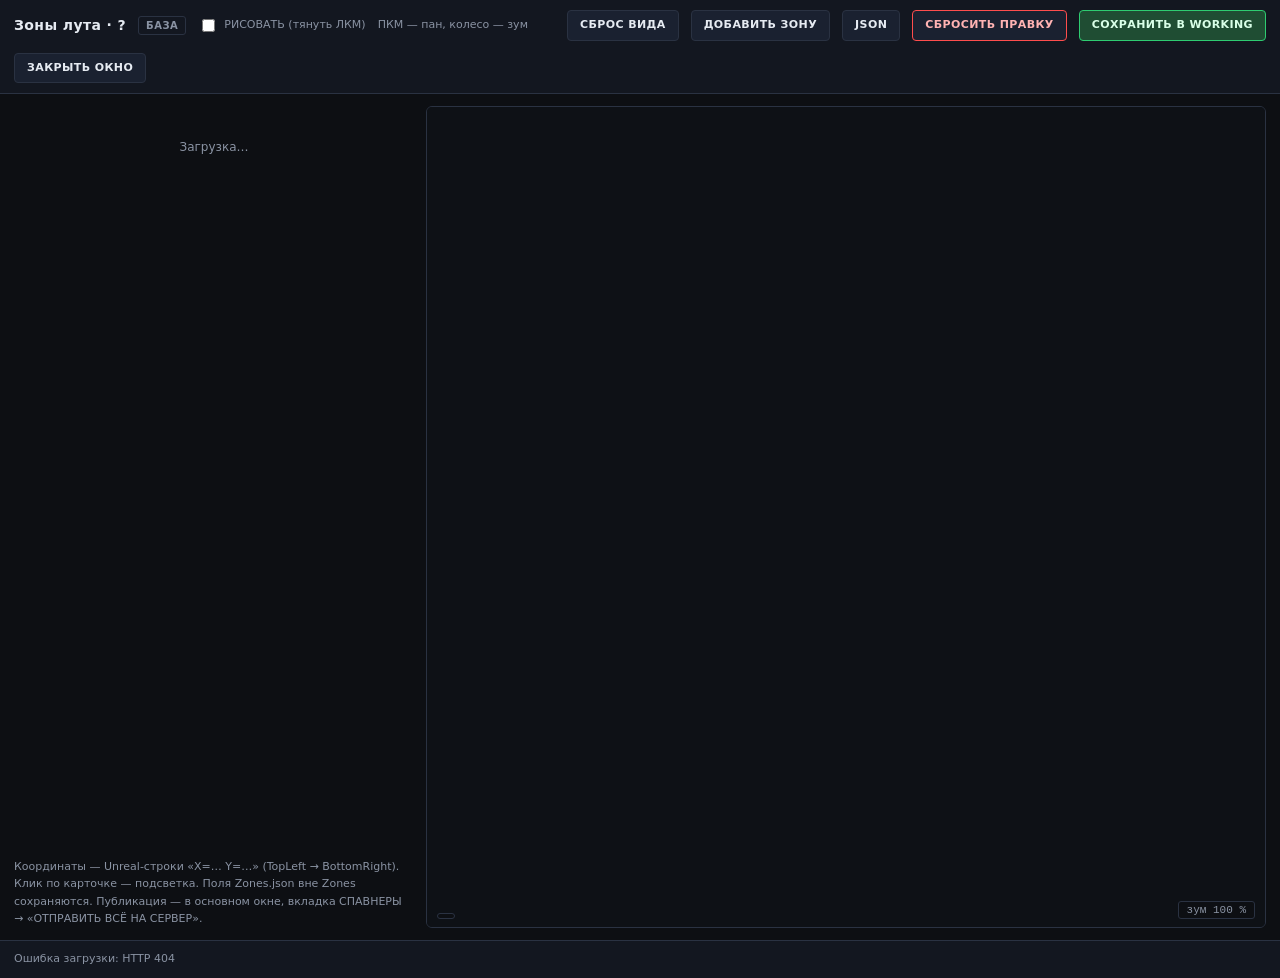
==== web/zonemap.html @ 96c75cb3 "feat: loot module L full integration - WORKING layer for spawners/items/cooldowns/nodes/zones with F" ====
<!DOCTYPE html>
<html lang="ru">
<head>
<meta charset="utf-8">
<title>Зоны лута · MIDWAY</title>
<style>
:root{--bg:#0d0f13;--panel:#131720;--line:#1e2430;--line2:#2a3242;--text:#e6ebf2;--muted:#8a93a3;--amber:#ffb428;--green:#2ecc71;--red:#ff4d4d;--mono:Consolas,'Courier New',monospace}
*{box-sizing:border-box}
body{margin:0;background:var(--bg);color:var(--text);font:13px/1.5 'Segoe UI',system-ui,sans-serif}
header{display:flex;gap:12px;align-items:center;padding:10px 14px;background:var(--panel);border-bottom:1px solid var(--line2);flex-wrap:wrap}
header h1{font-size:14px;margin:0;letter-spacing:.4px}
.badge{border:1px solid var(--amber);color:var(--amber);border-radius:3px;padding:1px 7px;font-size:10px;font-weight:700;letter-spacing:.5px}
.badge.none{border-color:var(--line2);color:var(--muted)}
.spacer{flex:1}
button{font:inherit;color:var(--text);background:#1a2130;border:1px solid var(--line2);border-radius:4px;padding:6px 12px;cursor:pointer;font-size:11px;font-weight:700;letter-spacing:.4px}
button:hover{border-color:var(--amber)}
button.primary{background:#1f4d33;border-color:#2ecc71;color:#d9ffe8}
button.warn{border-color:var(--red);color:#ffb3b3}
button:disabled{opacity:.4;cursor:default}
label.chk{display:flex;gap:6px;align-items:center;font-size:11px;color:var(--muted);cursor:pointer}
#status{font-size:11px;color:var(--muted)}
main{display:flex;gap:12px;padding:12px 14px;height:calc(100vh - 54px)}
#left{width:400px;min-width:300px;display:flex;flex-direction:column;gap:10px}
#zlist{flex:1;overflow:auto;display:grid;gap:8px;align-content:start}
.zcard{background:#10131a;border:1px solid var(--line2);border-radius:5px;padding:8px;cursor:pointer}
.zcard.sel{border-color:var(--amber)}
.zcard .hr{display:flex;justify-content:space-between;align-items:center;margin-bottom:4px}
.zcard .hr b{font-size:12px}
.zcard .hr button{padding:2px 9px}
.zrow{display:flex;gap:6px;align-items:center;margin-top:4px}
.zlb{width:26px;font-size:10px;color:var(--muted);font-family:var(--mono)}
.zrow input{width:118px;padding:4px 6px;font:11px var(--mono);background:#0e1116;color:var(--text);border:1px solid var(--line2);border-radius:3px;outline:none}
.zrow input:focus{border-color:var(--amber)}
#right{flex:1;display:flex;flex-direction:column;gap:8px;min-width:0}
#cvwrap{flex:1;position:relative;overflow:hidden;background:#0e1116;border:1px solid var(--line2);border-radius:6px}
canvas{position:absolute;inset:0;cursor:crosshair}
#hint{position:absolute;left:10px;bottom:8px;font:11px var(--mono);color:#ffd88a;background:rgba(13,15,19,.8);border:1px solid var(--line2);border-radius:3px;padding:2px 8px;pointer-events:none}
#zoomhint{position:absolute;right:10px;bottom:8px;font:11px var(--mono);color:var(--muted);background:rgba(13,15,19,.8);border:1px solid var(--line2);border-radius:3px;padding:2px 8px;pointer-events:none}
footer{display:flex;gap:10px;align-items:center;padding:10px 14px;background:var(--panel);border-top:1px solid var(--line2)}
.note{font-size:11px;color:var(--muted);line-height:1.6;margin:8px 2px}
textarea{width:100%;min-height:calc(100vh - 170px);background:#10131a;color:#c7d0dc;border:1px solid var(--line2);border-radius:5px;font:12px/1.5 var(--mono);white-space:pre;resize:vertical;padding:10px;outline:none}
textarea:focus{border-color:var(--amber)}
.empty{color:var(--muted);font-size:12px;text-align:center;padding:20px 0}
.hidden{display:none !important}
</style>
</head>
<body>
<header>
  <h1 id="title">Зоны лута</h1>
  <span class="badge none" id="wbadge">БАЗА</span>
  <label class="chk"><input type="checkbox" id="draw"> РИСОВАТЬ (тянуть ЛКМ)</label>
  <span class="note" style="margin:0">ПКМ — пан, колесо — зум</span>
  <span class="spacer"></span>
  <button id="b-fit">СБРОС ВИДА</button>
  <button id="b-add">ДОБАВИТЬ ЗОНУ</button>
  <button id="b-json">JSON</button>
  <button class="warn" id="b-reset">СБРОСИТЬ ПРАВКУ</button>
  <button class="primary" id="b-save">СОХРАНИТЬ В WORKING</button>
  <button id="b-close">ЗАКРЫТЬ ОКНО</button>
</header>
<main>
  <div id="left">
    <div id="zlist"><p class="empty">Загрузка…</p></div>
    <p class="note" style="margin:0">Координаты — Unreal-строки «X=… Y=…» (TopLeft → BottomRight). Клик по карточке — подсветка. Поля Zones.json вне Zones сохраняются. Публикация — в основном окне, вкладка СПАВНЕРЫ → «ОТПРАВИТЬ ВСЁ НА СЕРВЕР».</p>
  </div>
  <div id="right">
    <div id="cvwrap"><canvas id="cv"></canvas><span id="hint"></span><span id="zoomhint"></span></div>
  </div>
  <div id="jsonwrap" class="hidden" style="flex:1"><textarea id="jsondoc" spellcheck="false"></textarea></div>
</main>
<footer><span id="status">Загрузка…</span><span class="spacer"></span></footer>
<script src="zonemap.js"></script>
</body>
</html>
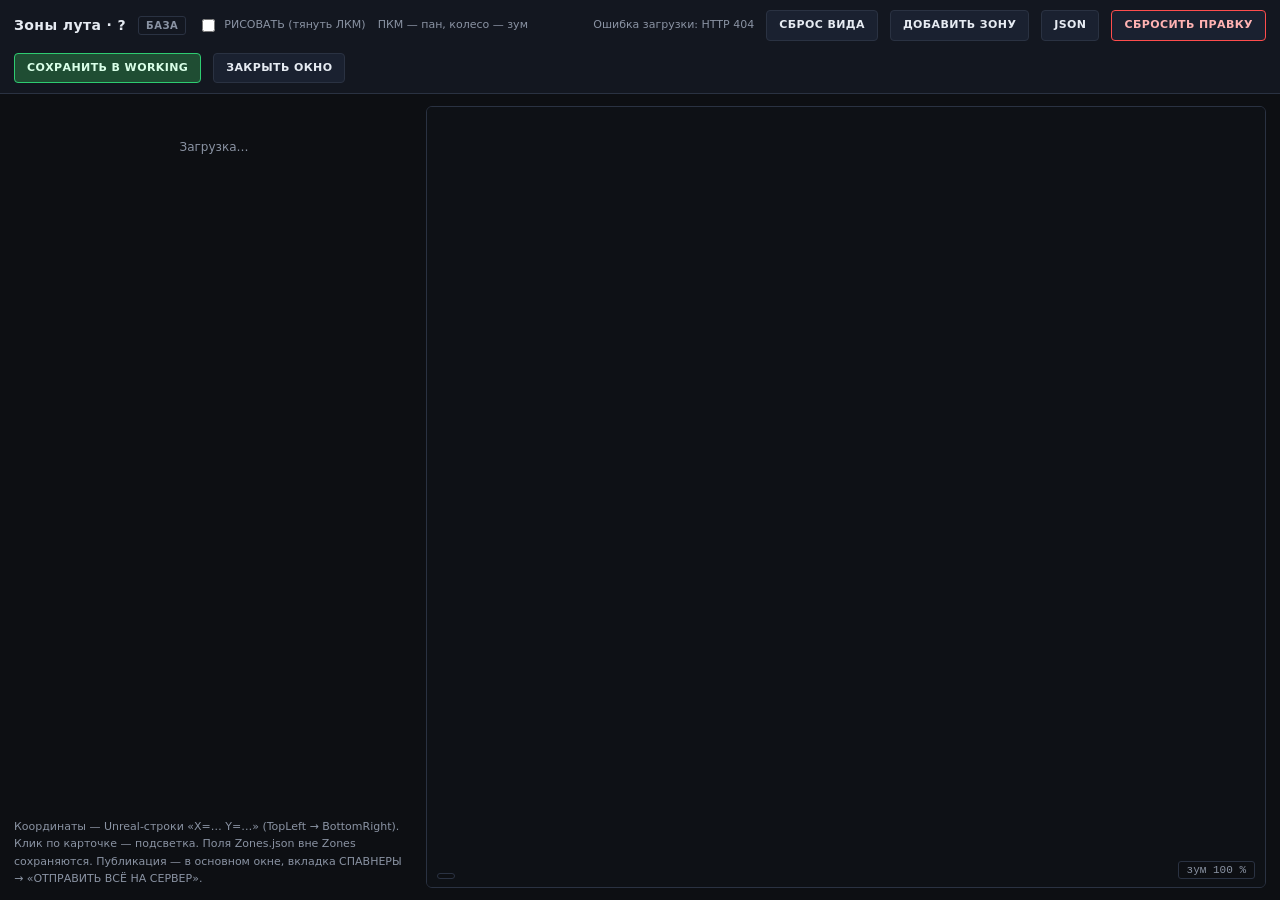
==== commit 81988a72: "feat: bundle icon base (4877) and map into the exe (icons.zip in assets, map as base64 data-URI in z" ====
--- a/web/zonemap.html
+++ b/web/zonemap.html
@@ -6,8 +6,9 @@
 <style>
 :root{--bg:#0d0f13;--panel:#131720;--line:#1e2430;--line2:#2a3242;--text:#e6ebf2;--muted:#8a93a3;--amber:#ffb428;--green:#2ecc71;--red:#ff4d4d;--mono:Consolas,'Courier New',monospace}
 *{box-sizing:border-box}
-body{margin:0;background:var(--bg);color:var(--text);font:13px/1.5 'Segoe UI',system-ui,sans-serif}
-header{display:flex;gap:12px;align-items:center;padding:10px 14px;background:var(--panel);border-bottom:1px solid var(--line2);flex-wrap:wrap}
+html,body{height:100%}
+body{margin:0;background:var(--bg);color:var(--text);font:13px/1.5 'Segoe UI',system-ui,sans-serif;display:flex;flex-direction:column;overflow:hidden}
+header{display:flex;gap:12px;align-items:center;padding:10px 14px;background:var(--panel);border-bottom:1px solid var(--line2);flex-wrap:wrap;flex:none}
 header h1{font-size:14px;margin:0;letter-spacing:.4px}
 .badge{border:1px solid var(--amber);color:var(--amber);border-radius:3px;padding:1px 7px;font-size:10px;font-weight:700;letter-spacing:.5px}
 .badge.none{border-color:var(--line2);color:var(--muted)}
@@ -19,9 +20,9 @@
 button:disabled{opacity:.4;cursor:default}
 label.chk{display:flex;gap:6px;align-items:center;font-size:11px;color:var(--muted);cursor:pointer}
 #status{font-size:11px;color:var(--muted)}
-main{display:flex;gap:12px;padding:12px 14px;height:calc(100vh - 54px)}
-#left{width:400px;min-width:300px;display:flex;flex-direction:column;gap:10px}
-#zlist{flex:1;overflow:auto;display:grid;gap:8px;align-content:start}
+main{display:flex;gap:12px;padding:12px 14px;flex:1;min-height:0}
+#left{width:400px;min-width:300px;display:flex;flex-direction:column;gap:10px;min-height:0}
+#zlist{flex:1;overflow:auto;display:grid;gap:8px;align-content:start;min-height:0}
 .zcard{background:#10131a;border:1px solid var(--line2);border-radius:5px;padding:8px;cursor:pointer}
 .zcard.sel{border-color:var(--amber)}
 .zcard .hr{display:flex;justify-content:space-between;align-items:center;margin-bottom:4px}
@@ -51,6 +52,7 @@
   <label class="chk"><input type="checkbox" id="draw"> РИСОВАТЬ (тянуть ЛКМ)</label>
   <span class="note" style="margin:0">ПКМ — пан, колесо — зум</span>
   <span class="spacer"></span>
+  <span id="status">Загрузка…</span>
   <button id="b-fit">СБРОС ВИДА</button>
   <button id="b-add">ДОБАВИТЬ ЗОНУ</button>
   <button id="b-json">JSON</button>
@@ -68,7 +70,8 @@
   </div>
   <div id="jsonwrap" class="hidden" style="flex:1"><textarea id="jsondoc" spellcheck="false"></textarea></div>
 </main>
-<footer><span id="status">Загрузка…</span><span class="spacer"></span></footer>
+<footer class="hidden"></footer>
+<script src="zonemap-data.js"></script>
 <script src="zonemap.js"></script>
 </body>
 </html>
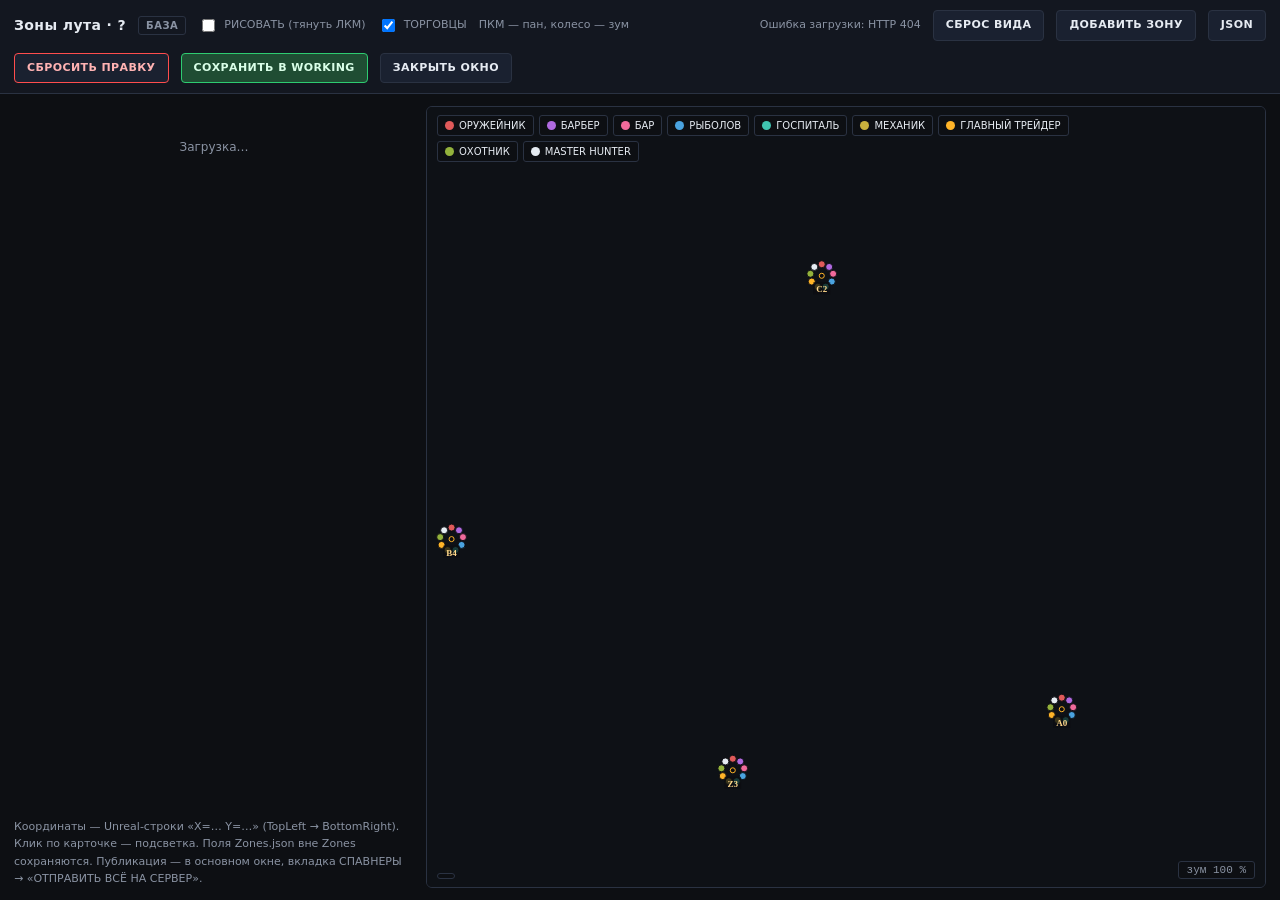
==== commit ab87142a: "0.8.46: D15 trader markers on zonemap - 36 traders (9 roles x 4 outposts A0/B4/C2/Z3) at verified ou" ====
--- a/web/zonemap.html
+++ b/web/zonemap.html
@@ -37,6 +37,13 @@
 canvas{position:absolute;inset:0;cursor:crosshair}
 #hint{position:absolute;left:10px;bottom:8px;font:11px var(--mono);color:#ffd88a;background:rgba(13,15,19,.8);border:1px solid var(--line2);border-radius:3px;padding:2px 8px;pointer-events:none}
 #zoomhint{position:absolute;right:10px;bottom:8px;font:11px var(--mono);color:var(--muted);background:rgba(13,15,19,.8);border:1px solid var(--line2);border-radius:3px;padding:2px 8px;pointer-events:none}
+#tlegend{position:absolute;left:10px;top:8px;display:flex;gap:5px;flex-wrap:wrap;max-width:calc(100% - 180px);z-index:3}
+#tlegend .chip{display:flex;gap:5px;align-items:center;font-size:10px;padding:2px 7px;border-radius:3px;border:1px solid var(--line2);background:rgba(13,15,19,.82);cursor:pointer;user-select:none}
+#tlegend .chip:hover{border-color:var(--amber)}
+#tlegend .chip.off{opacity:.35;text-decoration:line-through}
+#tlegend.dim .chip{opacity:.3}
+#tlegend .chip i{width:9px;height:9px;border-radius:50%;display:inline-block;flex:none}
+#ttip{position:absolute;z-index:4;font:11px var(--mono);color:#ffd88a;background:rgba(13,15,19,.92);border:1px solid var(--line2);border-radius:3px;padding:3px 8px;pointer-events:none;white-space:nowrap}
 footer{display:flex;gap:10px;align-items:center;padding:10px 14px;background:var(--panel);border-top:1px solid var(--line2)}
 .note{font-size:11px;color:var(--muted);line-height:1.6;margin:8px 2px}
 textarea{width:100%;min-height:calc(100vh - 170px);background:#10131a;color:#c7d0dc;border:1px solid var(--line2);border-radius:5px;font:12px/1.5 var(--mono);white-space:pre;resize:vertical;padding:10px;outline:none}
@@ -50,6 +57,7 @@
   <h1 id="title">Зоны лута</h1>
   <span class="badge none" id="wbadge">БАЗА</span>
   <label class="chk"><input type="checkbox" id="draw"> РИСОВАТЬ (тянуть ЛКМ)</label>
+  <label class="chk"><input type="checkbox" id="tmk" checked> ТОРГОВЦЫ</label>
   <span class="note" style="margin:0">ПКМ — пан, колесо — зум</span>
   <span class="spacer"></span>
   <span id="status">Загрузка…</span>
@@ -66,7 +74,7 @@
     <p class="note" style="margin:0">Координаты — Unreal-строки «X=… Y=…» (TopLeft → BottomRight). Клик по карточке — подсветка. Поля Zones.json вне Zones сохраняются. Публикация — в основном окне, вкладка СПАВНЕРЫ → «ОТПРАВИТЬ ВСЁ НА СЕРВЕР».</p>
   </div>
   <div id="right">
-    <div id="cvwrap"><canvas id="cv"></canvas><span id="hint"></span><span id="zoomhint"></span></div>
+    <div id="cvwrap"><canvas id="cv"></canvas><span id="hint"></span><span id="zoomhint"></span><div id="tlegend"></div><div id="ttip" class="hidden"></div></div>
   </div>
   <div id="jsonwrap" class="hidden" style="flex:1"><textarea id="jsondoc" spellcheck="false"></textarea></div>
 </main>
